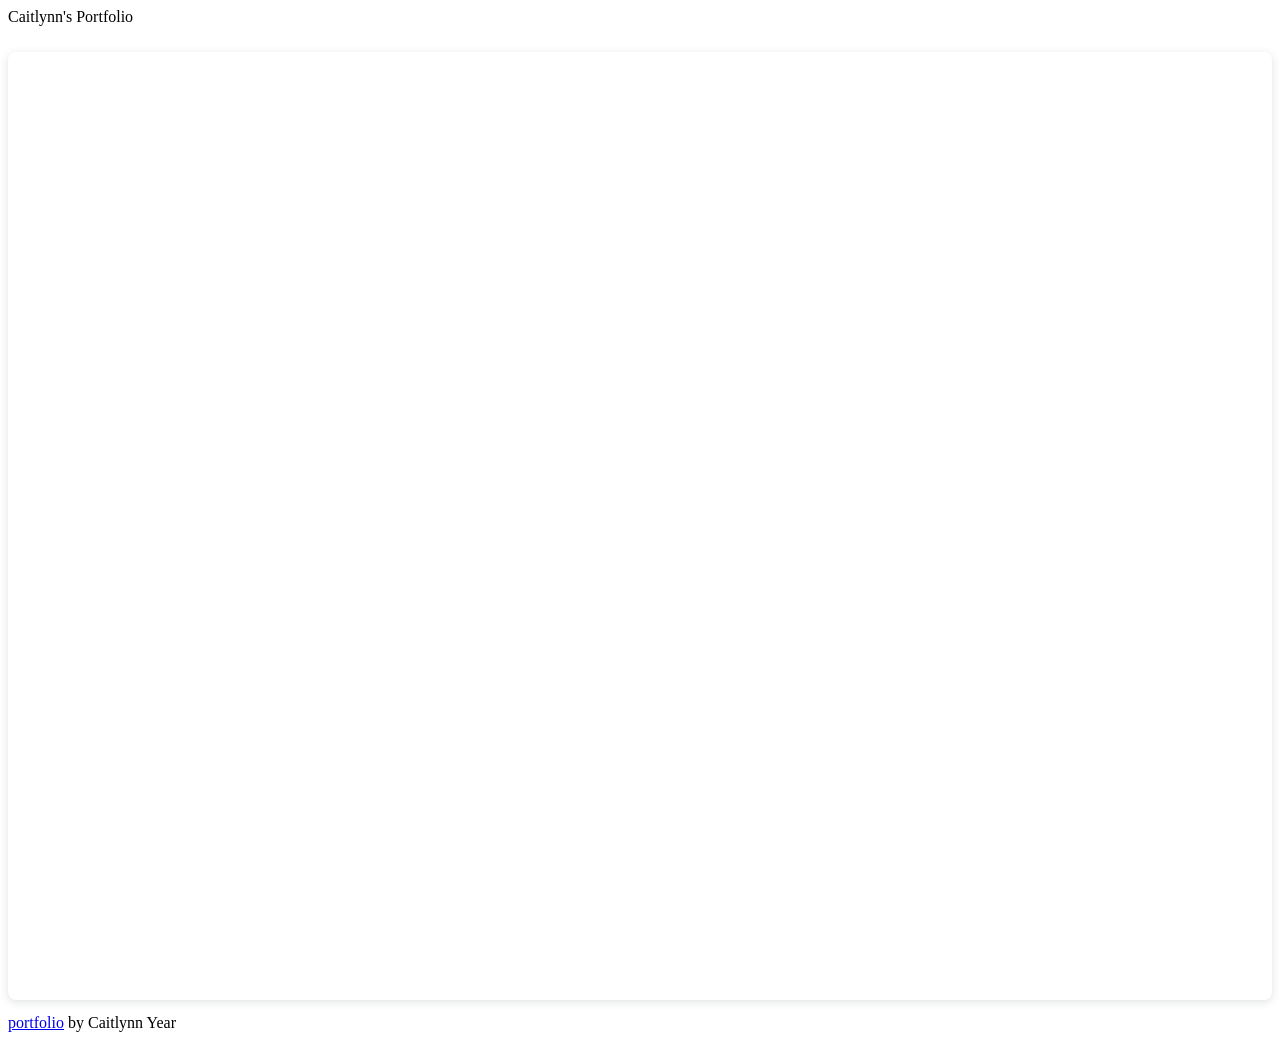
==== index.html @ f83445bc "embed canva portfolio in index.html Added an embedded Canva portfolio and a link to it." ====
<!DOCTYPE html>
<html>
  <head>
    <title>Portfolio Website</title>
  </head>
  <body><header>Caitlynn's Portfolio</header></body>
  <div style="position: relative; width: 100%; height: 0; padding-top: 75.0000%;
 padding-bottom: 0; box-shadow: 0 2px 8px 0 rgba(63,69,81,0.16); margin-top: 1.6em; margin-bottom: 0.9em; overflow: hidden;
 border-radius: 8px; will-change: transform;">
  <iframe loading="lazy" style="position: absolute; width: 100%; height: 100%; top: 0; left: 0; border: none; padding: 0;margin: 0;"
    src="https://www.canva.com/design/DAHNjYYbG4s/YJIXkEHF8HqwyJdJ5zEWvw/view?embed" allowfullscreen="allowfullscreen" allow="fullscreen">
  </iframe>
</div>
<a href="https:&#x2F;&#x2F;www.canva.com&#x2F;design&#x2F;DAHNjYYbG4s&#x2F;YJIXkEHF8HqwyJdJ5zEWvw&#x2F;view?utm_content=DAHNjYYbG4s&amp;utm_campaign=designshare&amp;utm_medium=embeds&amp;utm_source=link" target="_blank" rel="noopener">portfolio</a> by Caitlynn Year
</html>
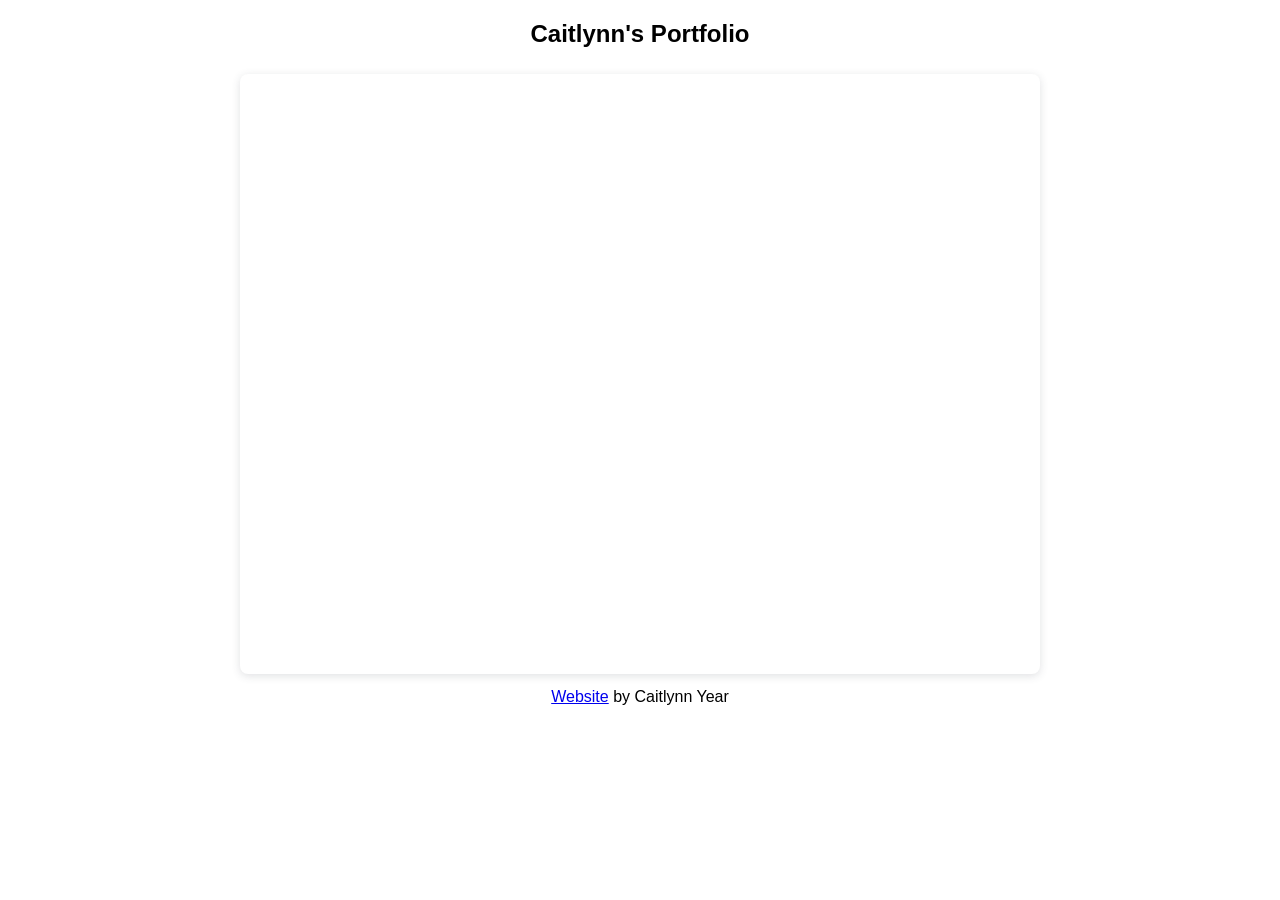
==== commit 3740185e: "Add styles and restructure portfolio layout" ====
--- a/index.html
+++ b/index.html
@@ -2,14 +2,47 @@
 <html>
   <head>
     <title>Portfolio Website</title>
+    <style>
+      body {
+        font-family: Arial, sans-serif;
+        margin: 0;
+        padding: 20px;
+        text-align: center;
+      }
+      header {
+        font-size: 24px;
+        font-weight: bold;
+        margin-bottom: 20px;
+      }
+      .embed {
+        position: relative; 
+        width: 100%; 
+        height: 0; 
+        padding-top: 75.0000%;
+        padding-bottom: 0; 
+        box-shadow: 0 2px 8px 0 rgba(63,69,81,0.16); 
+        margin-top: 1.6em; 
+        margin-bottom: 0.9em; 
+        overflow: hidden;
+        border-radius: 8px; 
+        will-change: transform;
+      }
+      .portfolio {
+        max-width: 800px;
+        width: 100%;
+        margin: 0 auto;
+      }
+    </style>
   </head>
-  <body><header>Caitlynn's Portfolio</header></body>
-  <div style="position: relative; width: 100%; height: 0; padding-top: 75.0000%;
- padding-bottom: 0; box-shadow: 0 2px 8px 0 rgba(63,69,81,0.16); margin-top: 1.6em; margin-bottom: 0.9em; overflow: hidden;
- border-radius: 8px; will-change: transform;">
-  <iframe loading="lazy" style="position: absolute; width: 100%; height: 100%; top: 0; left: 0; border: none; padding: 0;margin: 0;"
-    src="https://www.canva.com/design/DAHNjYYbG4s/YJIXkEHF8HqwyJdJ5zEWvw/view?embed" allowfullscreen="allowfullscreen" allow="fullscreen">
-  </iframe>
-</div>
-<a href="https:&#x2F;&#x2F;www.canva.com&#x2F;design&#x2F;DAHNjYYbG4s&#x2F;YJIXkEHF8HqwyJdJ5zEWvw&#x2F;view?utm_content=DAHNjYYbG4s&amp;utm_campaign=designshare&amp;utm_medium=embeds&amp;utm_source=link" target="_blank" rel="noopener">portfolio</a> by Caitlynn Year
+  <body>
+    <header>Caitlynn's Portfolio</header>
+    <div class="portfolio">
+      <div class="embed">
+        <iframe loading="lazy" style="position: absolute; width: 100%; height: 100%; top: 0; left: 0; border: none; padding: 0;margin: 0;"
+          src="https://www.canva.com/design/DAHNjYYbG4s/YJIXkEHF8HqwyJdJ5zEWvw/view?embed" allowfullscreen="allowfullscreen" allow="fullscreen">
+        </iframe>
+      </div>
+      <a href="https:&#x2F;&#x2F;www.canva.com&#x2F;design&#x2F;DAHNjYYbG4s&#x2F;YJIXkEHF8HqwyJdJ5zEWvw&#x2F;view?utm_content=DAHNjYYbG4s&amp;utm_campaign=designshare&amp;utm_medium=embeds&amp;utm_source=link" target="_blank" rel="noopener">Website</a> by Caitlynn Year
+    </div>
+  </body>
 </html>
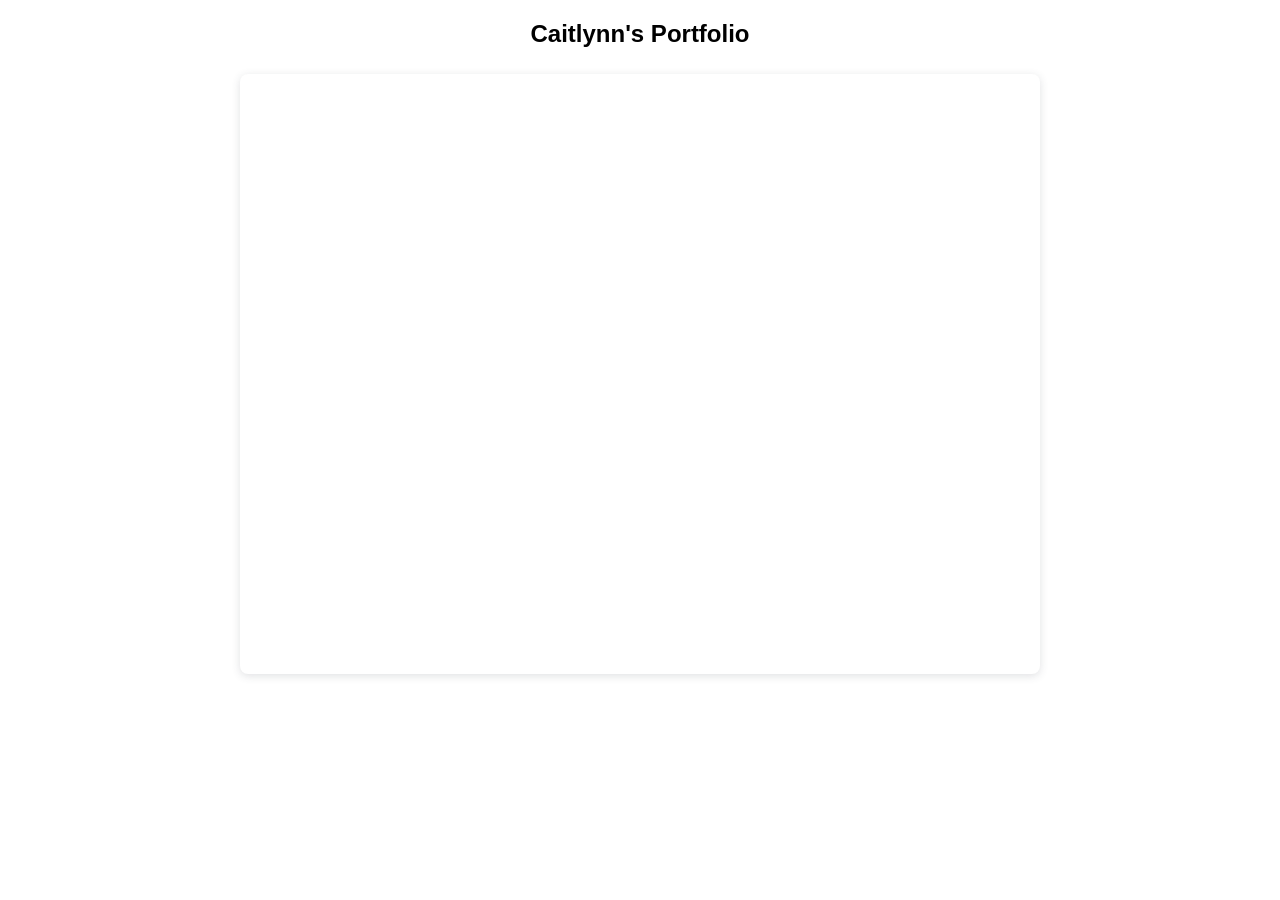
==== commit 18017c17: "removed canva link from index.html removed the link to the canva design from html" ====
--- a/index.html
+++ b/index.html
@@ -42,7 +42,6 @@
           src="https://www.canva.com/design/DAHNjYYbG4s/YJIXkEHF8HqwyJdJ5zEWvw/view?embed" allowfullscreen="allowfullscreen" allow="fullscreen">
         </iframe>
       </div>
-      <a href="https:&#x2F;&#x2F;www.canva.com&#x2F;design&#x2F;DAHNjYYbG4s&#x2F;YJIXkEHF8HqwyJdJ5zEWvw&#x2F;view?utm_content=DAHNjYYbG4s&amp;utm_campaign=designshare&amp;utm_medium=embeds&amp;utm_source=link" target="_blank" rel="noopener">Website</a> by Caitlynn Year
     </div>
   </body>
 </html>
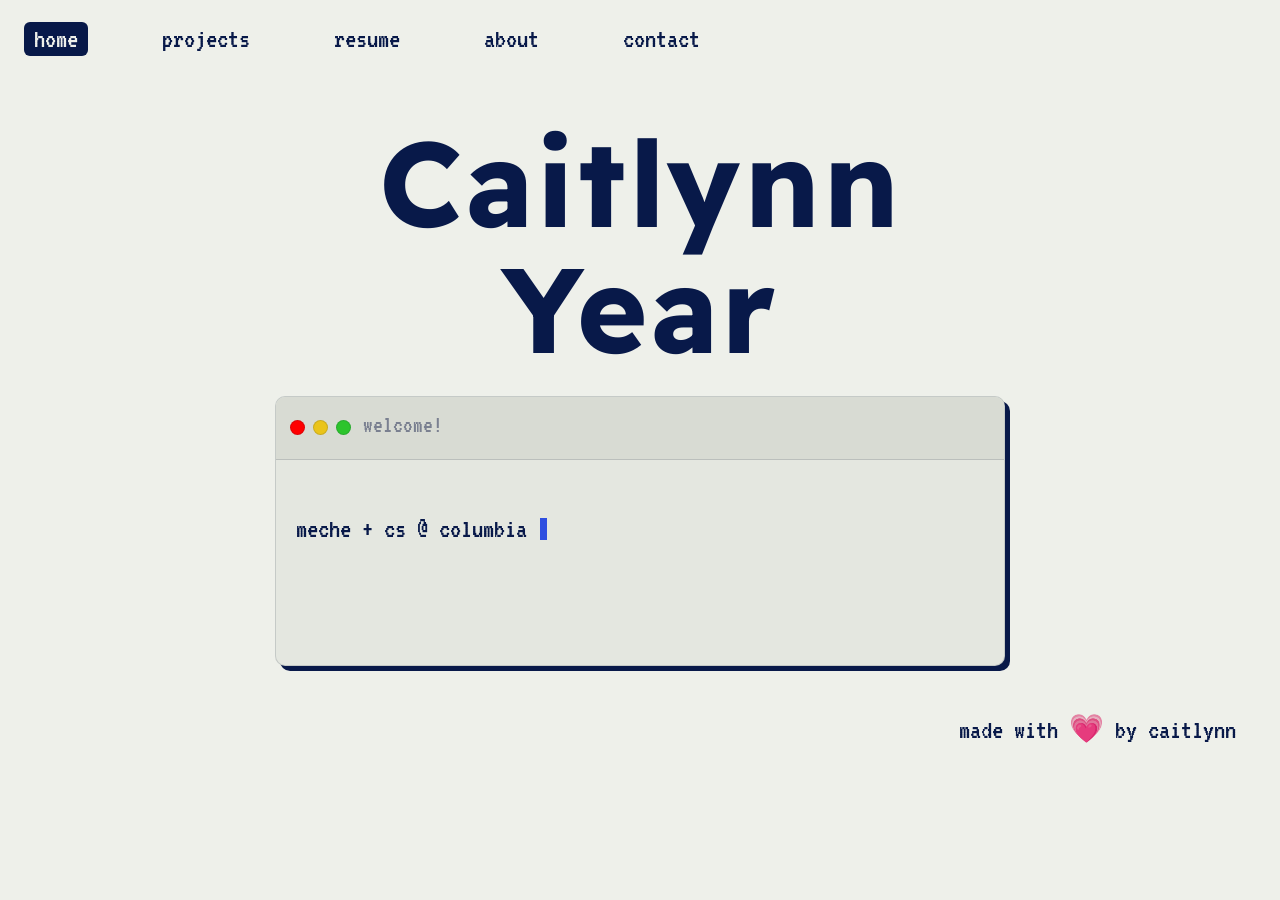
==== commit 243c1530: "first commit" ====
--- a/index.html
+++ b/index.html
@@ -1,47 +1,67 @@
-<!DOCTYPE html>
-<html>
-  <head>
-    <title>Portfolio Website</title>
-    <style>
-      body {
-        font-family: Arial, sans-serif;
-        margin: 0;
-        padding: 20px;
-        text-align: center;
-      }
-      header {
-        font-size: 24px;
-        font-weight: bold;
-        margin-bottom: 20px;
-      }
-      .embed {
-        position: relative; 
-        width: 100%; 
-        height: 0; 
-        padding-top: 75.0000%;
-        padding-bottom: 0; 
-        box-shadow: 0 2px 8px 0 rgba(63,69,81,0.16); 
-        margin-top: 1.6em; 
-        margin-bottom: 0.9em; 
-        overflow: hidden;
-        border-radius: 8px; 
-        will-change: transform;
-      }
-      .portfolio {
-        max-width: 800px;
-        width: 100%;
-        margin: 0 auto;
-      }
-    </style>
-  </head>
-  <body>
-    <header>Caitlynn's Portfolio</header>
-    <div class="portfolio">
-      <div class="embed">
-        <iframe loading="lazy" style="position: absolute; width: 100%; height: 100%; top: 0; left: 0; border: none; padding: 0;margin: 0;"
-          src="https://www.canva.com/design/DAHNjYYbG4s/YJIXkEHF8HqwyJdJ5zEWvw/view?embed" allowfullscreen="allowfullscreen" allow="fullscreen">
-        </iframe>
-      </div>
-    </div>
-  </body>
-</html>
+<!DOCTYPE html> <!-- renders doc in standard mode -->
+<html lang="en">
+<head>
+    <meta charset="UTF-8">
+    <meta name="viewport" content="width=device-width, initial-scale=1.0"> <!-- makes website responsive on phones-->
+    <title>Caitlynn Year | Personal Site</title>
+    <link rel="icon" type="image/jpg" href = "photos/favicon.png">
+    <link rel="stylesheet" href="style.css">
+    <link rel="preconnect" href="https://fonts.googleapis.com">
+    <link rel="preconnect" href="https://fonts.gstatic.com" crossorigin />
+    <link href="https://fonts.googleapis.com/css2?family=VT323&display=swap" rel="stylesheet" />
+    <link href="https://fonts.googleapis.com/css2?family=Readex+Pro:wght@160..700&display=swap" rel="stylesheet">
+
+</head>
+<body>
+    <header>
+    <nav class="navbar">
+        <ul class="nav-links">
+            <li><a class="active" href="index.html">home</a></li>
+            <li><a href="projects.html">projects</a></li>
+            <li><a href="resume.html">resume</a></li>
+            <li><a href="about.html">about</a></li>
+            <li><a href="contact.html">contact</a></li>
+        </ul>
+    </nav>
+    </header>
+
+
+    <main>
+        <h1 class="name">Caitlynn<br>Year<span class="accent"></span></h1>
+        <!--<p class="short-bio">meche + cs @ columbia · class of 2028</p>-->
+        
+        <div class="window">
+            <div class="window-bar">
+                <span class="closed"></span>
+                <span class="minimized"></span>
+                <span class="full"></span>
+                <span class="search-bar">welcome!</span>
+            </div>
+            <div class="window-body">
+                <p class="prompt"></p>
+                <p class="output"><span id="typing"></span><span class="cursor"></span></p>
+            </div>
+        </div>
+        <!--<div class="buttons">
+            <a href="projects.html" class="button">my projects<sup>↗</sup></a>
+            <a href="about.html" class="button">about me↗</a>
+        </div>-->
+    </main>
+    <footer>
+    <p>made with 💗 by caitlynn</p>
+    </footer>
+<script>
+    const message = "meche + cs @ columbia · building cool things · class of 2028";
+    const target = document.getElementById("typing");
+    let i = 0;
+    function typeNext() {
+      if (i < message.length) {
+        target.textContent += message[i];
+        i++;
+        setTimeout(typeNext, 55);
+        }
+    }
+    typeNext();
+</script>
+</body>
+</html>
--- a/style.css
+++ b/style.css
@@ -0,0 +1,217 @@
+* {
+    margin: 0;
+    padding: 0;
+    box-sizing: border-box; /* define width and height calculation including content + padding + borders*/
+}
+:root { /* stores custom variables used throughout stylesheet */
+    --radius: 10px;
+    --bg: #eef0ea;
+    --text: #081949;
+    --blue: #2f4fe0;
+    --muted: #7a8090;
+    
+}
+
+body {
+    background-color: var(--bg);
+    color: var(--text);
+    font-family: 'VT323', monospace;
+    font-size: 28px; /*em 1.1 is 110%*/
+    line-height: 1.4;
+    max-width: 1500px;
+    margin: 0 auto;
+    padding: 20px 24px;
+}
+nav {
+    display: flex;
+    padding-bottom: 60px;
+}
+
+ul{
+    list-style-type: none;
+}
+.nav-links {
+    display: flex;
+    gap: 4rem;
+}
+.nav-links a {
+    color: var(--text);
+    text-decoration: none; /*removes underline*/
+    cursor: pointer;
+    padding: 10px;
+}
+.nav-links a.active {
+    background-color: var(--text);
+    color: var(--bg);
+    padding: 3px 10px;
+    border-radius: 6px;
+}
+.nav-links a:hover {
+    color: var(--blue);
+}
+
+/* actual info */
+.name {
+    text-align: center;
+    font-family: "Readex Pro", sans-serif;
+    font-optical-sizing: auto;
+    font-weight: 700;
+    font-style: normal;
+    font-variation-settings:
+        "HEXP" 0;
+    font-size: 120px;
+    line-height: 1.05;
+    letter-spacing: 3px;
+    margin-bottom: 5px;
+}
+.short-bio{
+    text-align: center;
+    color: var(--text);
+    margin-top: 10px;
+    font-size: 30px;
+}
+
+/*signature window*/
+.projects {
+    display: flex;
+    flex-wrap: wrap;
+    gap: 16px;
+    align-items: stretch;
+}
+.window{
+    background: #e4e7e0;
+    border: 1px solid rgba(26,34,56,0.15);
+    border-radius: var(--radius);
+    margin: 25px auto;
+    max-width: 730px;
+    min-height:30vh;
+    overflow: hidden;
+    box-shadow: 5px 5px;
+    flex: 1;
+    min-width: 330px;
+}
+.window-bar {
+    display: flex;
+    align-items: center;
+    gap: 8px;
+    padding: 12px 14px;
+    background: #d8dbd3;
+    border-bottom: 1px solid rgba(26,34,56,0.15);
+}
+.closed{
+    width: 15px;
+    height: 15px;
+    border-radius: 100%;
+    background: red;
+    border: .5px solid rgba(26,34,56,0.15);
+}
+.minimized{
+    width: 15px;
+    height: 15px;
+    border-radius: 100%;
+    background: hsl(49, 83%, 51%);
+    border: .5px solid rgba(26,34,56,0.15);
+}
+.full{
+    width: 15px;
+    height: 15px;
+    border-radius: 100%;
+    background: rgb(44, 196, 44);
+    border: .5px solid rgba(26,34,56,0.15);
+}
+.search-bar{
+    color: var(--muted);
+    margin-left: 4px;
+    margin-bottom:4px;
+    font-size: 24px;
+    /*border: 2px solid rgba(26,34,56,0.15);
+    border-radius: 8px;
+    width: 18em;*/
+    text-align: center;
+}
+.window-body{
+    padding: 20px;
+    margin-top: 25px;
+    margin-bottom: 30px;
+}
+.output { 
+    margin-top: 5px; 
+}
+
+.cursor {
+    display: inline-block;
+    width: 7px;
+    height: 22px;
+    background: var(--blue);
+    margin-left: 2px;
+    margin-bottom:-3px;
+    animation: blink 1s steps(1) infinite;
+}
+@keyframes blink {
+    50% { opacity: 0; }
+}
+.buttons {
+    display: flex;
+    gap: 15px;
+    margin-top: 28px;
+    flex-wrap: wrap;
+    justify-content: center;
+}
+.button {
+    font-family: 'VT323', monospace;
+    font-size: 20px;
+    color: var(--text);
+    background: transparent;
+    border: 1px solid var(--text);
+    border-radius: var(--radius);
+    padding: 10px 18px;
+    cursor: pointer;
+    text-decoration: none;
+    transition: all 0.15s ease;
+    justify-content: center;
+    box-shadow: 5px 5px;
+}
+.button:hover{
+    background: var(--text);
+    color: var(--bg);
+    transform: translateY(-2px);
+}
+
+a:focus-visible, .btn:focus-visible {
+    outline: 2px solid var(--blue);
+    outline-offset: 3px;
+}
+@media (prefers-reduced-motion: reduce) {
+    * { animation: none !important; transition: none !important; }
+}
+@media (max-width: 600px) {
+    .name { font-size: 56px; letter-spacing: -1px; }
+    body { font-size: 18px; }
+}
+/*for projects page*/
+.title {
+    font-size: 60px;
+    letter-spacing: -1px;
+}
+.summary {
+    font-size: 36px;
+    letter-spacing: -1px;
+}
+.techstack{
+    display: flex;
+    flex-wrap: wrap;
+    margin-top: 10px;
+    gap: 5px;
+}
+.stack {
+    font-size: 22px;
+    border: 1px solid var(--text);
+    padding: 3px 10px;
+    border-radius: 30px;
+}
+
+footer {
+    clear: both; /* dont sit on either side of floated element*/
+    padding: 20px;
+    text-align: right;
+}
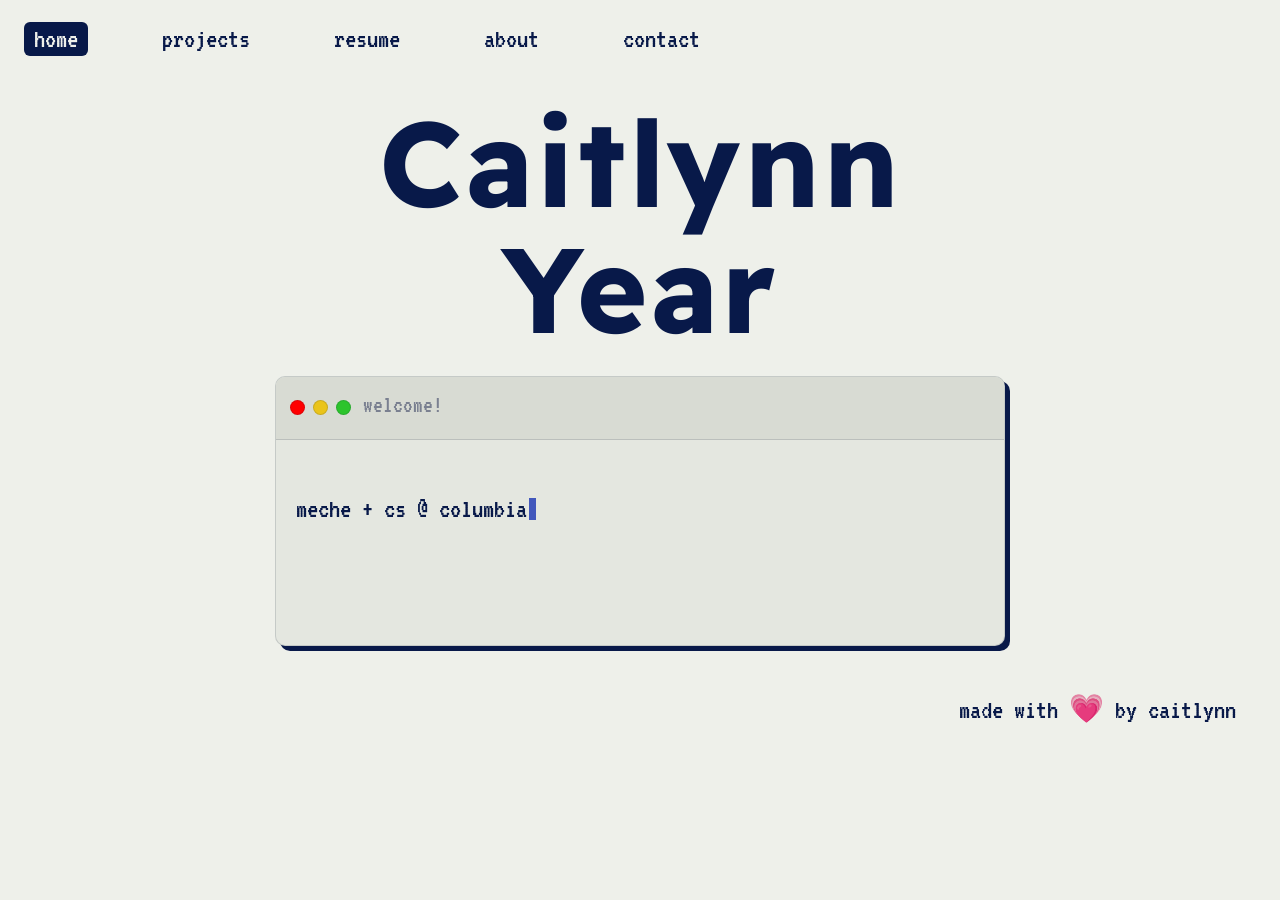
==== commit 33b3600e: "Change favicon link type from jpg to png" ====
--- a/index.html
+++ b/index.html
@@ -4,7 +4,7 @@
     <meta charset="UTF-8">
     <meta name="viewport" content="width=device-width, initial-scale=1.0"> <!-- makes website responsive on phones-->
     <title>Caitlynn Year | Personal Site</title>
-    <link rel="icon" type="image/jpg" href = "photos/favicon.png">
+    <link rel="icon" type="image/png" href = "photos/favicon.png">
     <link rel="stylesheet" href="style.css">
     <link rel="preconnect" href="https://fonts.googleapis.com">
     <link rel="preconnect" href="https://fonts.gstatic.com" crossorigin />
@@ -64,4 +64,4 @@
     typeNext();
 </script>
 </body>
-</html>+</html>
--- a/style.css
+++ b/style.css
@@ -7,7 +7,7 @@
     --radius: 10px;
     --bg: #eef0ea;
     --text: #081949;
-    --blue: #2f4fe0;
+    --blue: #4258bc;
     --muted: #7a8090;
     
 }
@@ -24,7 +24,7 @@
 }
 nav {
     display: flex;
-    padding-bottom: 60px;
+    padding-bottom: 40px;
 }
 
 ul{
@@ -64,6 +64,9 @@
     letter-spacing: 3px;
     margin-bottom: 5px;
 }
+.accent {
+    color: var(--blue);
+}
 .short-bio{
     text-align: center;
     color: var(--text);
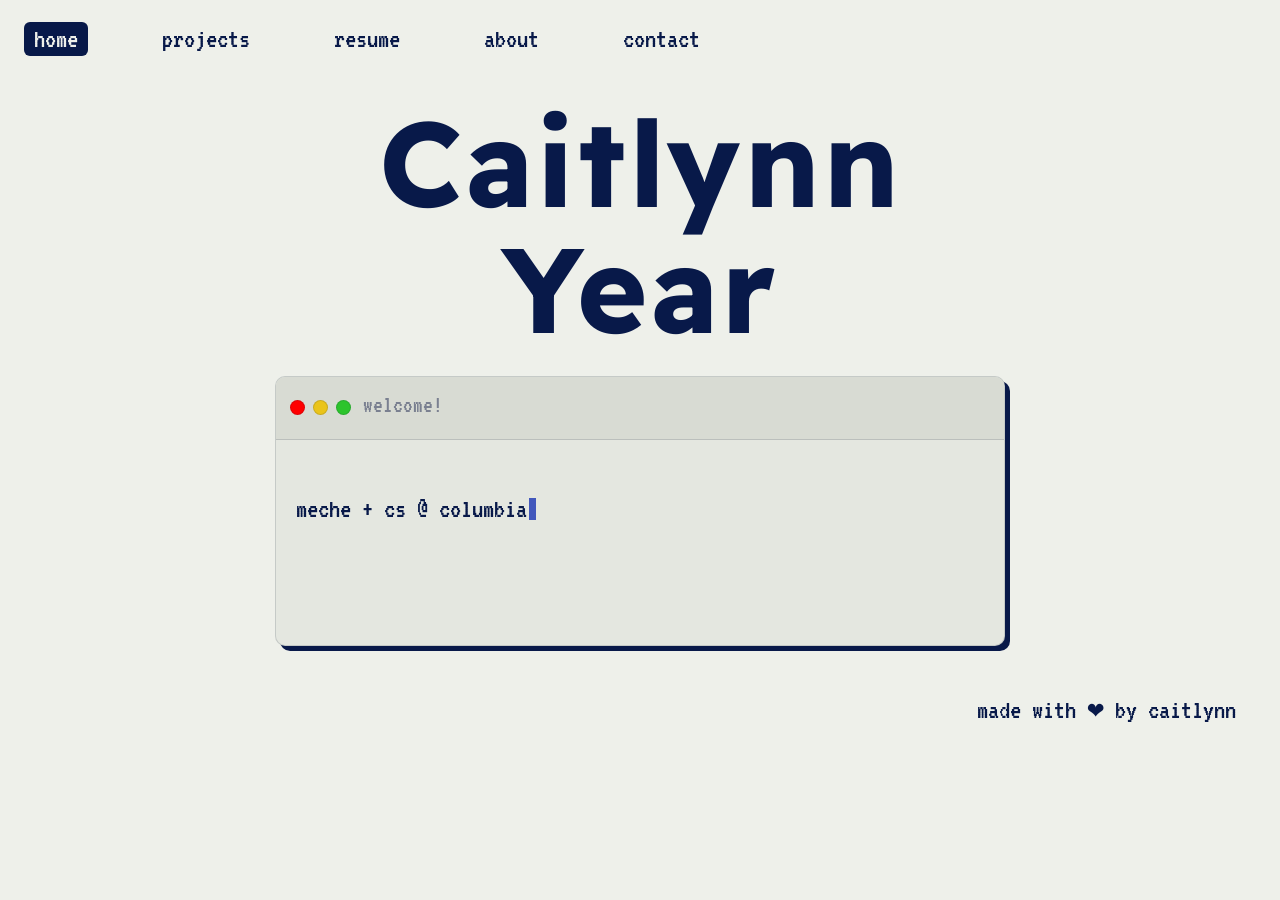
==== commit 256e8b35: "Update favicon path and footer heart emoji" ====
--- a/index.html
+++ b/index.html
@@ -4,7 +4,7 @@
     <meta charset="UTF-8">
     <meta name="viewport" content="width=device-width, initial-scale=1.0"> <!-- makes website responsive on phones-->
     <title>Caitlynn Year | Personal Site</title>
-    <link rel="icon" type="image/png" href = "photos/favicon.png">
+    <link rel="icon" type="image/png" href = "favicon.png">
     <link rel="stylesheet" href="style.css">
     <link rel="preconnect" href="https://fonts.googleapis.com">
     <link rel="preconnect" href="https://fonts.gstatic.com" crossorigin />
@@ -48,7 +48,7 @@
         </div>-->
     </main>
     <footer>
-    <p>made with 💗 by caitlynn</p>
+    <p>made with ❤️ by caitlynn</p>
     </footer>
 <script>
     const message = "meche + cs @ columbia · building cool things · class of 2028";
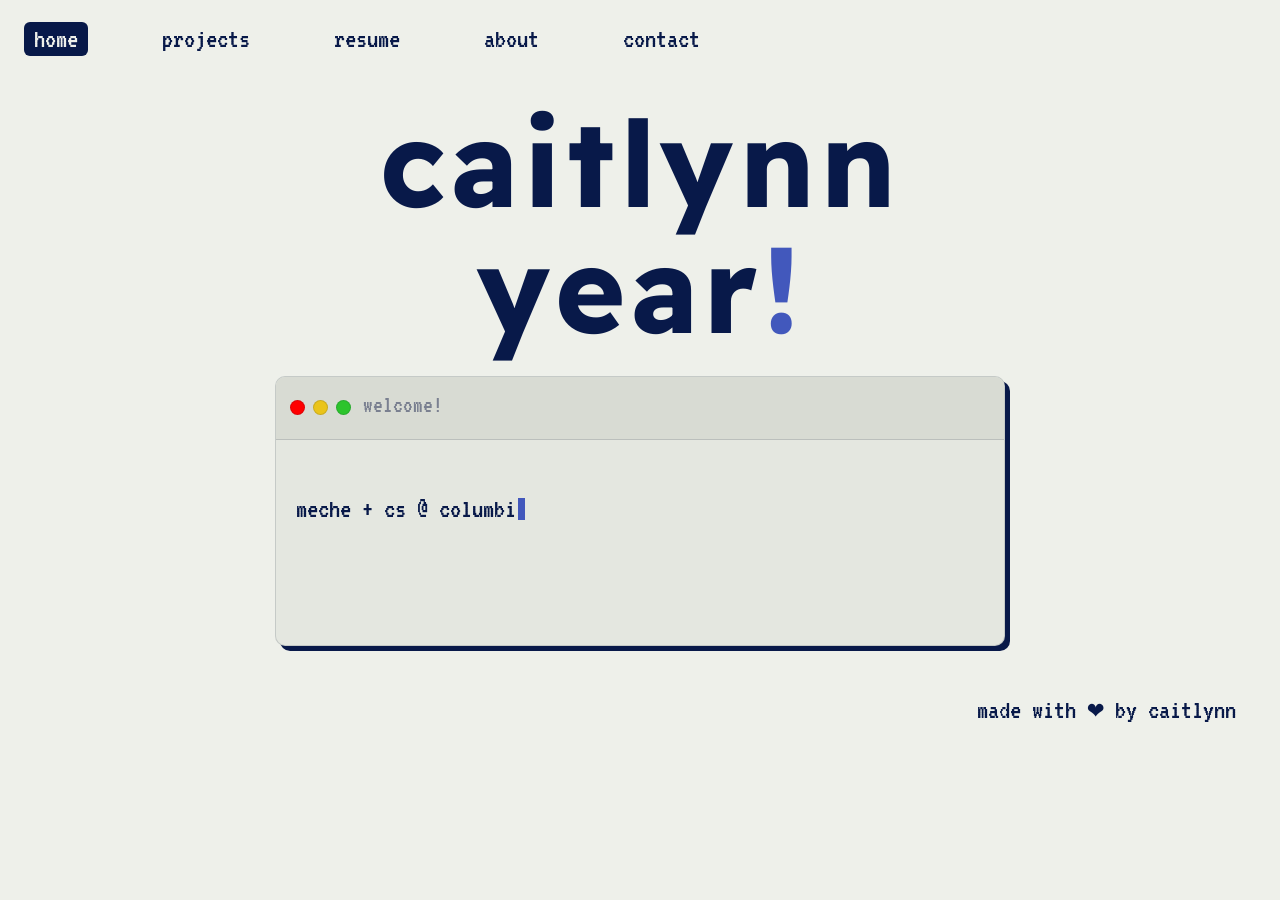
==== commit 1039eae6: "making my theme more consistent -thanks christina" ====
--- a/index.html
+++ b/index.html
@@ -4,7 +4,7 @@
     <meta charset="UTF-8">
     <meta name="viewport" content="width=device-width, initial-scale=1.0"> <!-- makes website responsive on phones-->
     <title>Caitlynn Year | Personal Site</title>
-    <link rel="icon" type="image/png" href = "favicon.png">
+    <link rel="icon" type="image/jpg" href = "favicon.png">
     <link rel="stylesheet" href="style.css">
     <link rel="preconnect" href="https://fonts.googleapis.com">
     <link rel="preconnect" href="https://fonts.gstatic.com" crossorigin />
@@ -27,9 +27,7 @@
 
 
     <main>
-        <h1 class="name">Caitlynn<br>Year<span class="accent"></span></h1>
-        <!--<p class="short-bio">meche + cs @ columbia · class of 2028</p>-->
-        
+        <h1 class="name">caitlynn<br>year<span class="accent">!</span></h1>        
         <div class="window">
             <div class="window-bar">
                 <span class="closed"></span>
@@ -64,4 +62,4 @@
     typeNext();
 </script>
 </body>
-</html>
+</html>
--- a/style.css
+++ b/style.css
@@ -61,7 +61,7 @@
         "HEXP" 0;
     font-size: 120px;
     line-height: 1.05;
-    letter-spacing: 3px;
+    letter-spacing: 5px;
     margin-bottom: 5px;
 }
 .accent {
